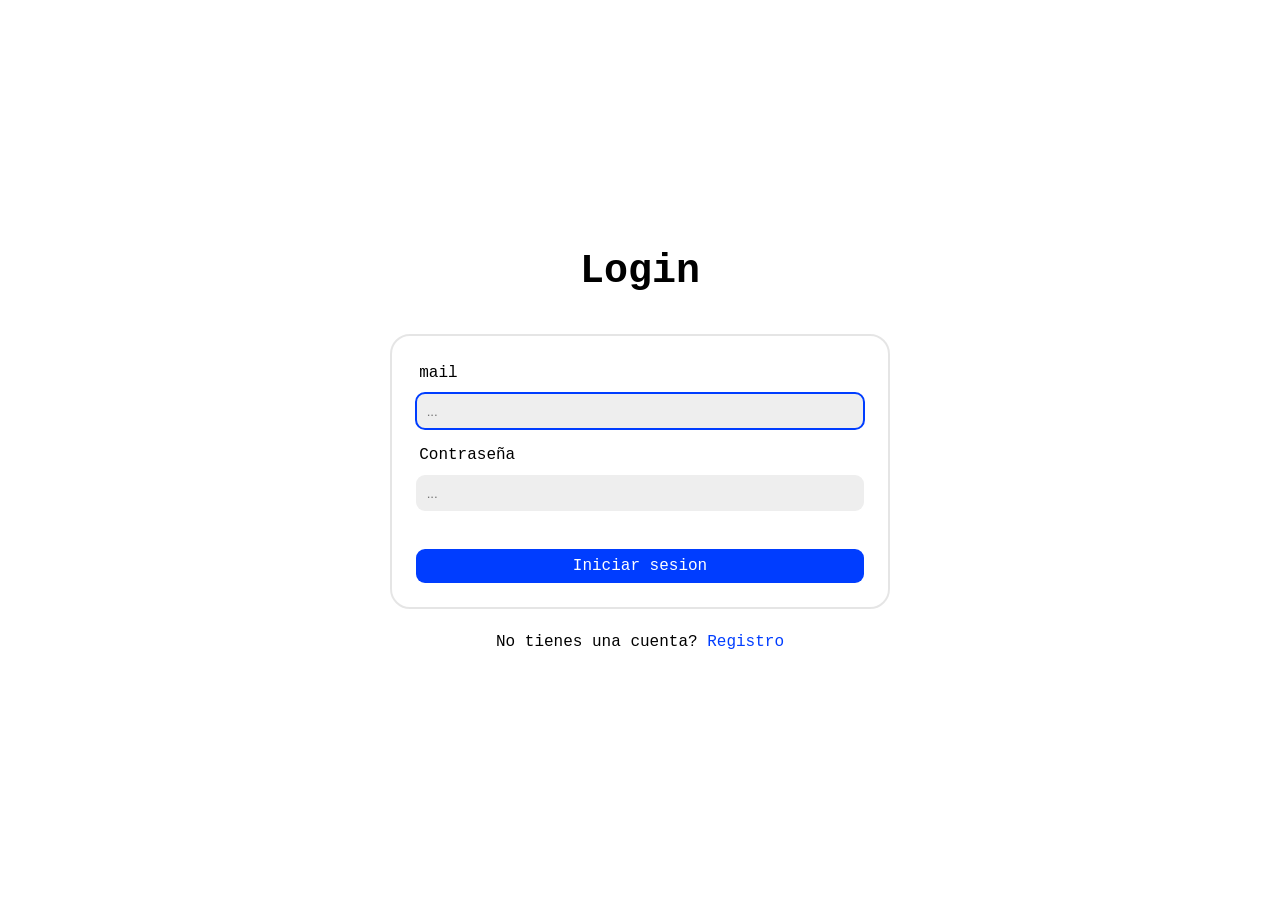
==== login.html @ d0980d64 "loginRegistro" ====
<!DOCTYPE html>
<html lang="en">
<head>
    <meta charset="UTF-8">
    <meta name="viewport" content="width=device-width, initial-scale=1.0">
    <link rel="stylesheet" href="stylo.css">
    
    <title>login</title>
</head>
<body>
   <section>
    <h2>Login</h2>
       <form id="loginForm"> 
        <label>mail</label>
        <input type="email" placeholder='...' id="email" required autofocus/>
        <label >Contraseña</label>
        <input type="password" placeholder='...' id="password" required autofocus/>
        <button  type="submit">Iniciar sesion</button>
  
       </form>
       <p>No tienes una cuenta? <a href="signup.html">Registro</a></p>
   </section>
   <script src="login.js"></script>
</body>
</html>
---- stylo.css ----
:root{
    --font-mono: ui-monospace, Menlo, Monaco, 'Cascadia Mono', 'Segoe UI Mono',
    'Roboto Mono', 'Oxygen Mono', 'Ubuntu Monospace', 'Source Code Pro',
    'Fira Mono', 'Droid Sans Mono', 'Courier New', monospace;
    --transition: all 0.1s cubic-bezier(0.645, 0.045, 0.355, 1)
}

* {
    margin:0;
    padding:0;
    box-sizing:border-box;
}

body{
    font-family: var(--font-mono);
}

section{
    display:flex;
    flex-wrap: wrap;
    height: 100vh;
    align-items: center;
    justify-content: center;
    flex-direction: column;
    padding: 1em;
}

section h1{
    font-size: 3em;
}

section h2{
    text-align:center;
    width: 100%;
    margin-bottom: 1em;
    font-size: 2.5em
}

section form{
    padding: 1.5em;
    display:flex;
    flex-wrap: wrap;
    max-width: 500px;
    border-radius: 20px;
    border: 2px solid rgba(0,0,0,.1);
}

section form label{
    width: 100%;
    padding: 0.2em;
    margin-bottom: 0.5em;
}

section form input{
    width: 100%;
    margin-bottom: 1em;
    padding: 0.8em;
    border-radius: 9px;
    border: none;
    outline-color: #003DFF;
    background-color: #eee;
}

section form input[type='submit']{
    margin-top: 1.5em;
    background-color: #003DFF;
    color: #fff;
    font-family: var(--font-mono);
    transition: var(--transition);
} 

section form input[type='submit']:active{
    transform: scale(0.97);
}

section p{
    margin-top: 1.5em;

}


section p a{
    text-decoration: none;
    color: #003DFF;
}


/* Home */

section button{
    background-color: #003DFF;
    color: #fff;
    font-family: var(--font-mono);
    transition: var(--transition);
    border: none;
    padding: 0.5em 1em;
    border-radius: 9px;
    margin-top: 1.5em;
    font-size: 1em;
    width: 600px;
}
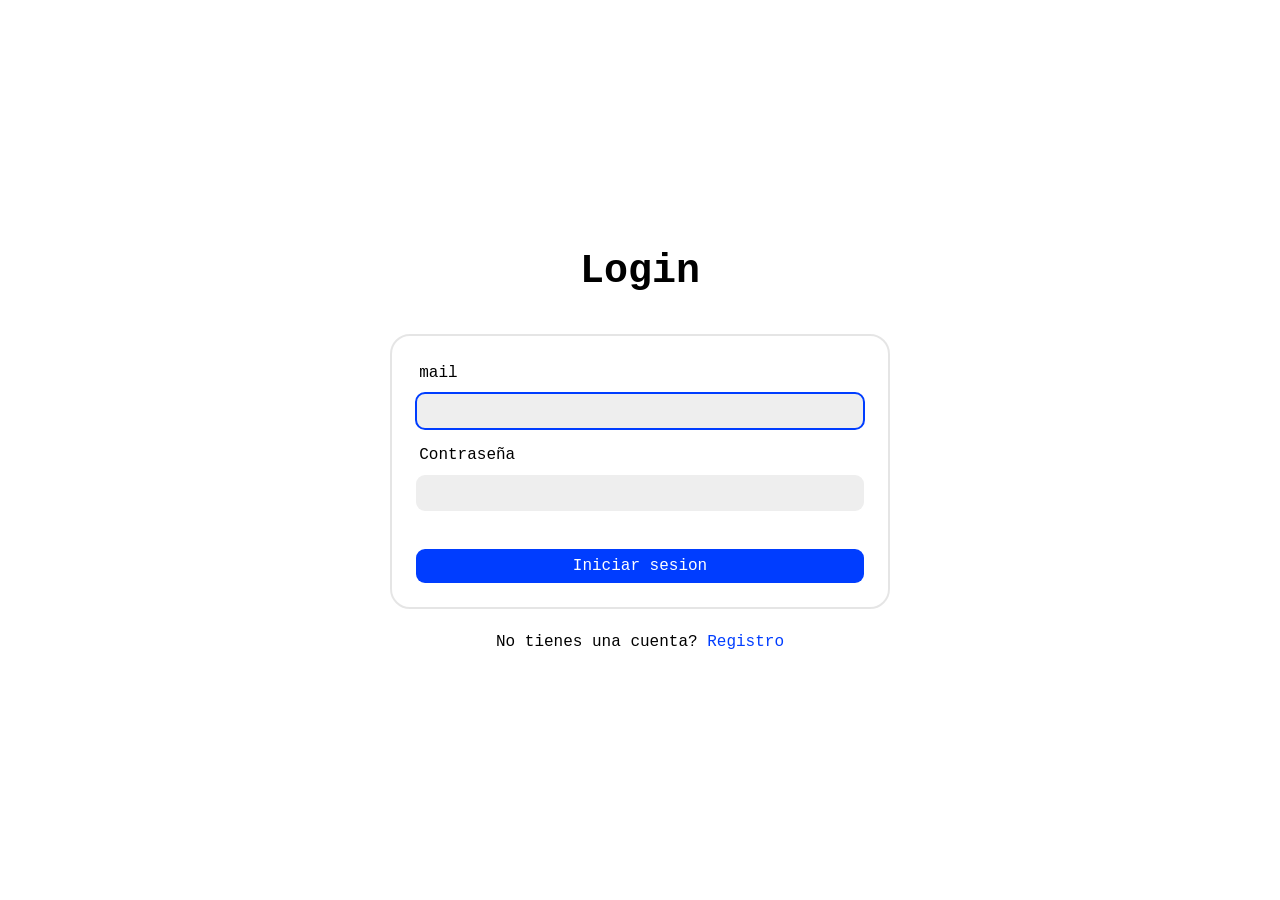
==== commit 89f191b1: "projectoAct" ====
--- a/login.html
+++ b/login.html
@@ -12,9 +12,9 @@
     <h2>Login</h2>
        <form id="loginForm"> 
         <label>mail</label>
-        <input type="email" placeholder='...' id="email" required autofocus/>
+        <input type="email" id="email" required autofocus/>
         <label >Contraseña</label>
-        <input type="password" placeholder='...' id="password" required autofocus/>
+        <input type="password" id="password" required autofocus/>
         <button  type="submit">Iniciar sesion</button>
   
        </form>
